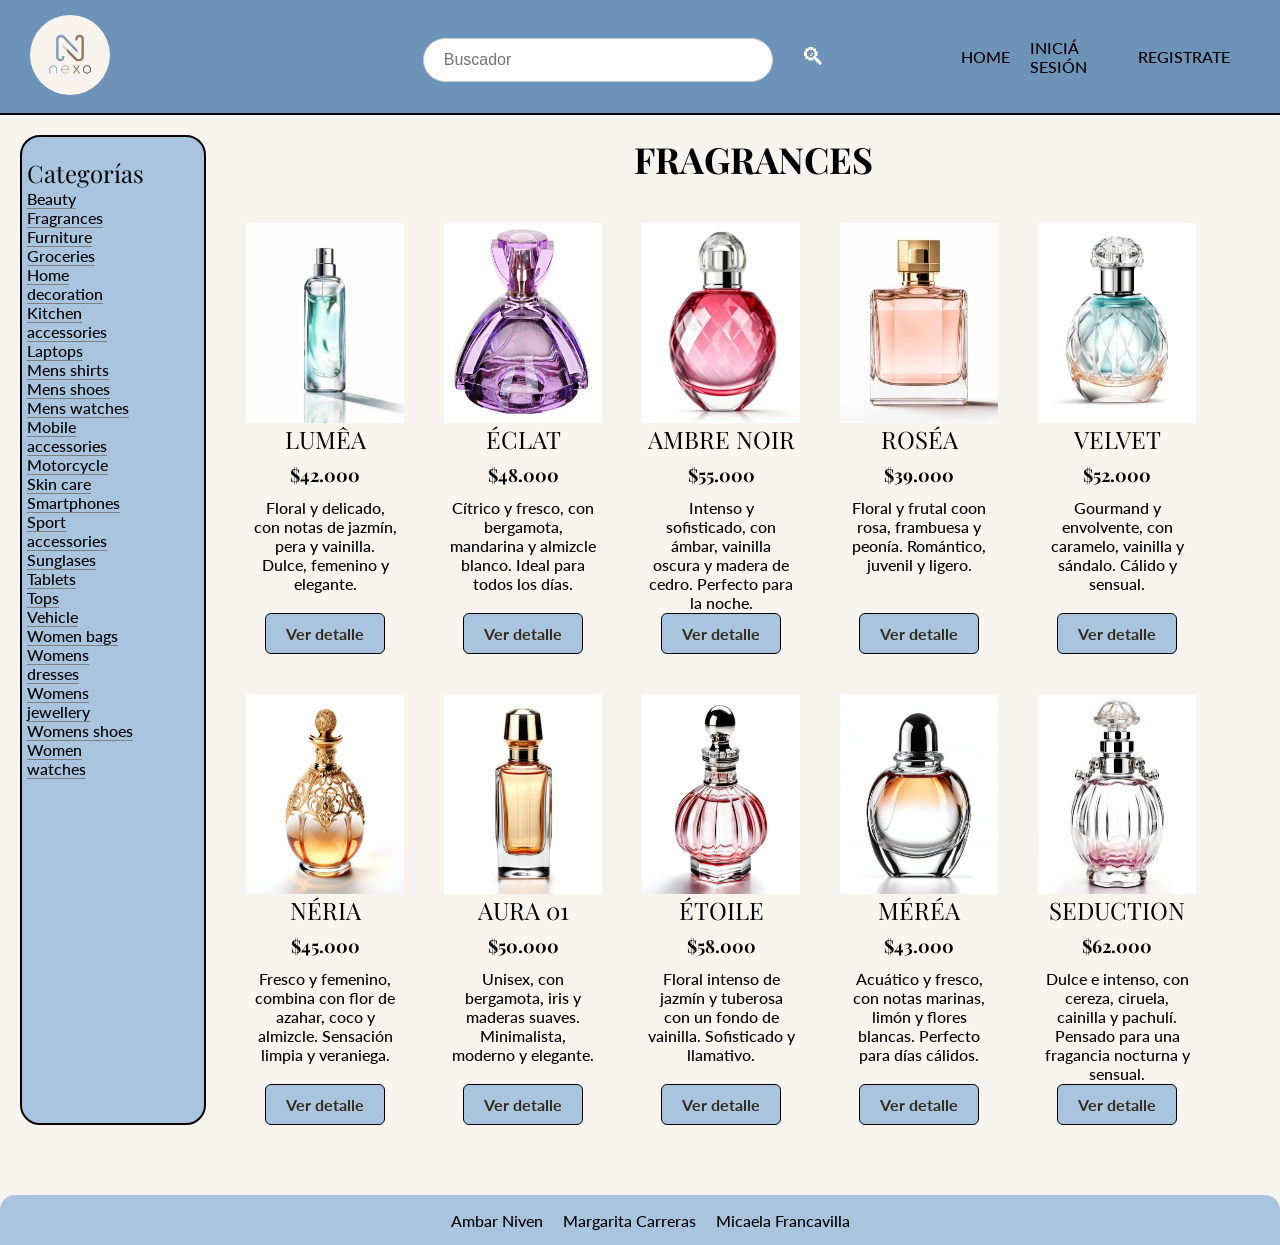
==== category.html @ c37b8be6 "buscador" ====
<!DOCTYPE html>
<html>
<head>
    <meta charset="UTF-8">
    <title>Nexo</title>
    <meta name="viewport" content="width=device-width, initial-scale=1">
    <link href="./css/style.css" rel="stylesheet">
    <link rel="preconnect" href="https://fonts.googleapis.com">
    <link rel="preconnect" href="https://fonts.gstatic.com" crossorigin>
    <link href="https://fonts.googleapis.com/css2?family=Playfair+Display:ital,wght@0,400..900;1,400..900&display=swap" rel="stylesheet">
    <link rel="preconnect" href="https://fonts.googleapis.com">
    <link rel="preconnect" href="https://fonts.gstatic.com" crossorigin>
    <link href="https://fonts.googleapis.com/css2?family=Lato:ital,wght@0,100;0,300;0,400;0,700;0,900;1,100;1,300;1,400;1,700;1,900&family=Montserrat:ital,wght@0,100..900;1,100..900&family=Playfair+Display:ital,wght@0,400..900;1,400..900&display=swap" rel="stylesheet">
</head>
<body>
     <header>
        <a href="./index.html">
        <img class="logo" src="./img/logo.jpeg" alt="logo de la tienda">
        </a>
      
        <div class="buscador">
                <form action="./search-results.html" method="get">
                <input type="text" name="search" placeholder="Buscador">
                <button type="submit">🔍︎​</button>
                </form>
            <p class="error-buscador"></p>
        </div>
        <nav class="registro" >
        <a  href="./index.html" class="registro-individual">HOME</a>
        <a  href="./login.html" class="registro-individual">INICIÁ SESIÓN </a>
        <a href="./register.html" class="registro-individual">REGISTRATE</a>
        </nav>
    </header>
    <main class="contenido">
        <aside class="catalogo">
            <div class="navegacionvertical">
                <h2>Categorías</h2>
                <ul>
                    <li><a class="categorias" href="./category.html">Beauty</a></li>
                    <li><a class="categorias" href="./category.html">Fragrances</a></li>
                    <li><a class="categorias" href="./category.html">Furniture</a></li>
                    <li><a class="categorias" href="./category.html">Groceries</a></li>
                    <li><a class="categorias" href="./category.html">Home decoration</a></li>
                    <li><a class="categorias" href="./category.html">Kitchen accessories</a></li>
                    <li><a class="categorias" href="./category.html">Laptops</a></li>
                    <li><a class="categorias" href="./category.html">Mens shirts</a></li>
                    <li><a class="categorias" href="./category.html">Mens shoes</a></li>
                    <li><a class="categorias" href="./category.html">Mens watches</a></li>
                    <li><a class="categorias" href="./category.html">Mobile accessories</a></li>
                    <li><a class="categorias" href="./category.html">Motorcycle</a></li>
                    <li><a class="categorias" href="./category.html">Skin care</a></li>
                    <li><a class="categorias" href="./category.html">Smartphones</a></li>
                    <li><a class="categorias" href="./category.html">Sport accessories</a></li>
                    <li><a class="categorias" href="./category.html">Sunglases</a></li>
                    <li><a class="categorias" href="./category.html">Tablets</a></li>
                    <li><a class="categorias" href="./category.html">Tops</a></li>
                    <li><a class="categorias" href="./category.html">Vehicle</a></li>
                    <li><a class="categorias" href="./category.html">Women bags</a></li>
                    <li><a class="categorias" href="./category.html">Womens dresses</a></li>
                    <li><a class="categorias" href="./category.html">Womens jewellery</a></li>
                    <li><a class="categorias" href="./category.html">Womens shoes</a></li>
                    <li><a class="categorias" href="./category.html">Women watches</a></li>
                </ul>
            </div>
        </aside>
    <section class="productos-categoria">
        <h1>FRAGRANCES</h1>
        <article class="productoindividual">
            <img class="imagenes" src="./img/lumea.jpg" alt="Luméa">
            <h2>LUMÊA</h2>
            <h3>$42.000</h3>
            <p class="descperfume">Floral y delicado, con notas de jazmín, pera y vainilla. Dulce, femenino y elegante.</p>
            <a href="./product.html" class="detalle">Ver detalle</a>
        </article>
        <article class="productoindividual">
            <img class="imagenes" src="./img/eclat.webp" alt="Éclat">
            <h2>ÉCLAT</h2>
            <h3>$48.000</h3>
            <p class="descperfume">Cítrico y fresco, con bergamota, mandarina y almizcle blanco. Ideal para todos los días.</p>
            <a href="./product.html" class="detalle">Ver detalle</a>
        </article>
        <article class="productoindividual">
            <img class="imagenes" src="./img/ambrenoir.webp" alt="Ambre Noir">
            <h2>AMBRE NOIR</h2>
            <h3>$55.000</h3>
            <p class="descperfume">Intenso y sofisticado, con ámbar, vainilla oscura y madera de cedro. Perfecto para la noche.</p>
            <a href="./product.html" class="detalle">Ver detalle</a>
        </article>
        <article class="productoindividual">
            <img class="imagenes" src="./img/rosea.jpg" alt="Roséa">
            <h2>ROSÉA</h2>
            <h3>$39.000</h3>
            <p class="descperfume">Floral y frutal coon rosa, frambuesa y peonía. Romántico, juvenil y ligero.</p>
            <a href="./product.html" class="detalle">Ver detalle</a>
        </article>
        <article class="productoindividual">
            <img class="imagenes" src="./img/velvet.jpg" alt="Velvet">
            <h2>VELVET</h2>
            <h3>$52.000</h3>
            <p class="descperfume">Gourmand y envolvente, con caramelo, vainilla y sándalo. Cálido y sensual.</p>
            <a href="./product.html" class="detalle">Ver detalle</a>
        </article>
        <article class="productoindividual">
            <img class="imagenes" src="./img/neria.jpg" alt="Néria">
            <h2>NÉRIA</h2>
            <h3>$45.000</h3>
            <p class="descperfume"> Fresco y femenino, combina con flor de azahar, coco y almizcle. Sensación limpia y veraniega.</p>
            <a href="./product.html" class="detalle">Ver detalle</a>
        </article>
        <article class="productoindividual">
            <img class="imagenes" src="./img/aura01.jpg" alt="Aura 01">
            <h2>AURA 01</h2>
            <h3>$50.000</h3>
            <p class="descperfume">Unisex, con bergamota, iris y maderas suaves. Minimalista, moderno y elegante.</p>
            <a href="./product.html" class="detalle">Ver detalle</a>
        </article>
        <article class="productoindividual">
            <img class="imagenes" src="./img/etoile.avif" alt="Étoile">
            <h2>ÉTOILE</h2>
            <h3>$58.000</h3>
            <p class="descperfume">Floral intenso de jazmín y tuberosa con un fondo de vainilla. Sofisticado y llamativo.</p>
            <a href="./product.html" class="detalle">Ver detalle</a>
        </article>
        <article class="productoindividual">
            <img class="imagenes" src="./img/merea.jpg" alt="Méréa">
            <h2>MÉRÉA</h2>
            <h3>$43.000</h3>
            <p class="descperfume">Acuático y fresco, con notas marinas, limón y flores blancas. Perfecto para días cálidos.</p>
            <a href="./product.html" class="detalle">Ver detalle</a>
        </article>
        <article class="productoindividual">
            <img class="imagenes" src="./img/seduction.jpg" alt="Seduction">
            <h2>SEDUCTION</h2>
            <h3>$62.000</h3>
            <p class="descperfume">Dulce e intenso, con cereza, ciruela, cainilla y pachulí. Pensado para una fragancia nocturna y sensual.</p>
            <a href="./product.html" class="detalle">Ver detalle</a>
        </article>
    </section>
    </main>
    <footer>
        <p class="integrantes">Ambar Niven</p>
        <p class="integrantes">Margarita Carreras</p>
        <p class="integrantes">Micaela Francavilla</p>
    </footer>
    <script src="./js/category.js"></script>
</body>
</html>
---- css/style.css ----
*{
    box-sizing: border-box;
    padding: 0;
    margin: 0;
    list-style: none;
    text-decoration: none;
}
header {
    width: 100%;
    background-color: #6e93b8;
    display: flex;
    align-items: center;
    border-bottom:solid 2px #000000;
    justify-content: space-between;
    padding: 15px 30px;
}
header a {
    text-decoration: none;
    color: #000000;
    
}
.registro {
    display: flex;
    align-items: center;
}
.registro-individual {
    margin-right: 20px;
}
body {
    background-color: #f8f5f0;
    font-family: 'Lato', sans-serif;
    font-weight: 430;
}
header img {
    width: 80px;
}
.catalogo{
    margin: 20px;
    padding: 20px 60px 20px 5px;
    background-color: #a9c4de;
    border-radius: 20px;
    border: solid 2px black;
}
section {
    display: flex;
    flex-wrap: wrap;
    justify-content: flex-start;
    width: 100%;
}
.imagenes {
    width: 100%;
    height: 200px;
}
article {
    width: 15%;
    justify-content: space-between;
    margin: 20px;
}
main {
   width: 100%;
}
main h1 {
    text-align: center;
    margin-bottom: 20px;
}
.productos-masvendidos {
    display: flex;
    flex-wrap: wrap;
    justify-content: flex-start;
    
}
.productoindividual {
    display: flex;
    flex-direction: column;
    align-items: center;
    text-align: center;
    justify-content: space-between;
}
.productoindividual h2 {
    height: 40px;
}
.productoindividual h3 {
    height: 30px;
}
.productoindividual p {
    height: 100px;
}
.productos-recomendados{
   display: flex;
   flex-wrap: wrap;
   justify-content: flex-start;
}
.productos-masvendidos h1 {
    margin-top: 20px;
    width: 100%;
}
.productos-recomendados h2 {
   width: 100%;
   margin-top: 30px;
   text-align: center;
   font-size: 35px;
   font-weight: bold;
}
.contenido{
    display: flex;
    width: 100%;
    box-sizing: border-box;
}
.detalle {
    display: inline-block;
    text-decoration: none;
    color: #342b1c;
    border: solid 1px #000000;
    background-color: #a9c4de;
    padding: 10px 0;
    margin-top: 10px;
    width: 120px;
    text-align: center;
    border-radius: 6px;
    font-weight: bold;
    
}
.categorias {
    border-bottom: 1px solid gray;
    margin: 10px 0px;
    color: black;
}
.logo {
    border-radius: 70px;
}
.detalle-producto {
    display: flex;
    width: 760px;
    align-items: center;
}

.detalle-producto div {
    display: flex;
    flex-direction: column;
    margin: 20px 30px;
}
.detalleproductoind {
    margin-bottom: 15px;
}
.detalle-producto h2 {
    font-size: 40px;
}
.detalle-producto h3 {
    font-size: 25px;
}
.contenido-producto {
    flex-wrap: wrap;
}
.reviews {
    width: 100%;
    justify-content: center;
    
}

.reviews article {
    width: 25%;
    background-color: #997c5f;
    border: solid 1px #000000;
    margin-right: 10px;
}
.reviews h1 {
    margin-top: 10px;
    margin-bottom: 20px;
    width: 100%;
    text-align: center;
    text-transform: uppercase;
}
.textoreview {
    margin: 10px;
}
.nombrereview {
    color: rgba(0, 0, 0, 0.408);
}
.imagen-detalle {
    margin-top: 25px;
    width: 450px;
    height: 525px;
}
.productos-categoria {
    display: flex;
    flex-wrap: wrap;
    justify-content: flex-start;
   
}
.productos-categoria h1 {
    width: 100%;
    text-align: center;
    margin-top: 20px;
}
footer{
    display: flex;
    align-items: center;
    justify-content: center;
    border-top-left-radius: 15px;
    border-top-right-radius: 15px;
    background-color: #a9c4de;
    height: 50px;
    margin-top: 50px;
    padding: 15px;
    
}
.integrantes {
    margin-left: 20px;
}
.mainregister {
    display: flex;
    text-align: center;
    flex-direction: column;
    align-items: center;
}
.section-register {
    display: flex;
    background-color: white;
    border: black solid 1px;
    width: 350px;
    height: 300px;

}
.div-register{
    margin: 20px;
}

.textoregistro {
    text-align: left;
}
.tituloregistro {
    margin-top: 50px;
}
.footerregister{ 
    margin-top: 252px;
}
.botonregistrarme{
    background-color: #a9c4de;
    padding: 5px;
}
.section-login {
    display: flex;
    background-color: white;
    border: black solid 1px;
    width: 310px;
    height: 220px;
}
.footerlogin {
    margin-top: 332px;
}
.buscador {
    width: 700px;
    display: flex;
    justify-content: center;
    margin-left: 200px;
}
.buscador input {
    width: 350px;
    padding: 12px 20px;
    font-size: 16px;
    border: 1px solid #ccc; 
    border-radius: 25px;
}
.buscador button {
    padding: 12px 24px;
    font-size: 24px;
    border: none;
    background-color: #6e93b8;
    color: white;
    border-radius: 25px;
}
.noresultados {
    display: none;
    text-align: center;
    margin-top: 10px;
    font-style: italic;
    color:rgb(57, 57, 57);
}
h1 {
    font-family: 'Playfair Display', serif;
    font-size: 36px;
    font-weight: bold;
}
h2 {
    font-family: 'Playfair Display', serif;
    font-size: 24px;
    font-weight: normal;
}
h3 {
    font-family: 'Playfair Display', sans-serif;
    font-size: 18px;
    font-weight: bold;
}
.descperfume {
    text-align: center;
    margin: 5px;
}

@media (max-width: 768px) {
    header {
        flex-wrap: wrap;
        padding: 15px;
    }
    .buscador {
        width: 100%;
        margin-left: 0;
        margin-top: 10px;
        justify-content: center;
    }
    .buscador input {
        width: 60%;
    }
    .contenido {
        flex-wrap: wrap;
    }
    .catalogo {
        width: 100%;
        margin: 10px 0;
        padding: 20px;
    }
    article.productoindividual {
        width: 30%;
    }
    .detalle-producto {
        width: 100%;
        flex-wrap: wrap;
    }
    .imagen-detalle {
        width: 80vw;
        height: auto;
    }
    .reviews article {
        width: 45%;
    }
}

@media (max-width: 420px) {
    header {
        flex-direction: column;
        align-items: center;
        text-align: center;
    }
    .registro {
        flex-direction: row;
        flex-wrap: wrap;
        justify-content: center;
        margin-top: 10px;
    }
    .registro-individual {
        margin: 5px 10px;
    }
    .buscador {
        width: 90%;
        margin: 10px auto;
    }
    .buscador input {
        width: 70%;
    }
    .catalogo {
        width: 80%;
        margin: 20px auto;
        padding: 20px;
    }
    article.productoindividual {
        width: 90%;
        margin: 10px auto;
    }
    .imagenes {
        width: 100%;
        height: auto;
    }
    .reviews article {
        width: 90%;
        margin: 10px auto;
    }
    .section-register {
        width: 90vw;
        height: auto;
    }
    .section-login {
        width: 90vw;
        height: auto;
    }
    h1 {
        font-size: 26px;
    }
    .productos-masvendidos h1 {
        width: 100%;
        padding: 0 10px;
    }
    .productos-recomendados h1 {
         width: 100%;
        padding: 0 10px;
    }      
}
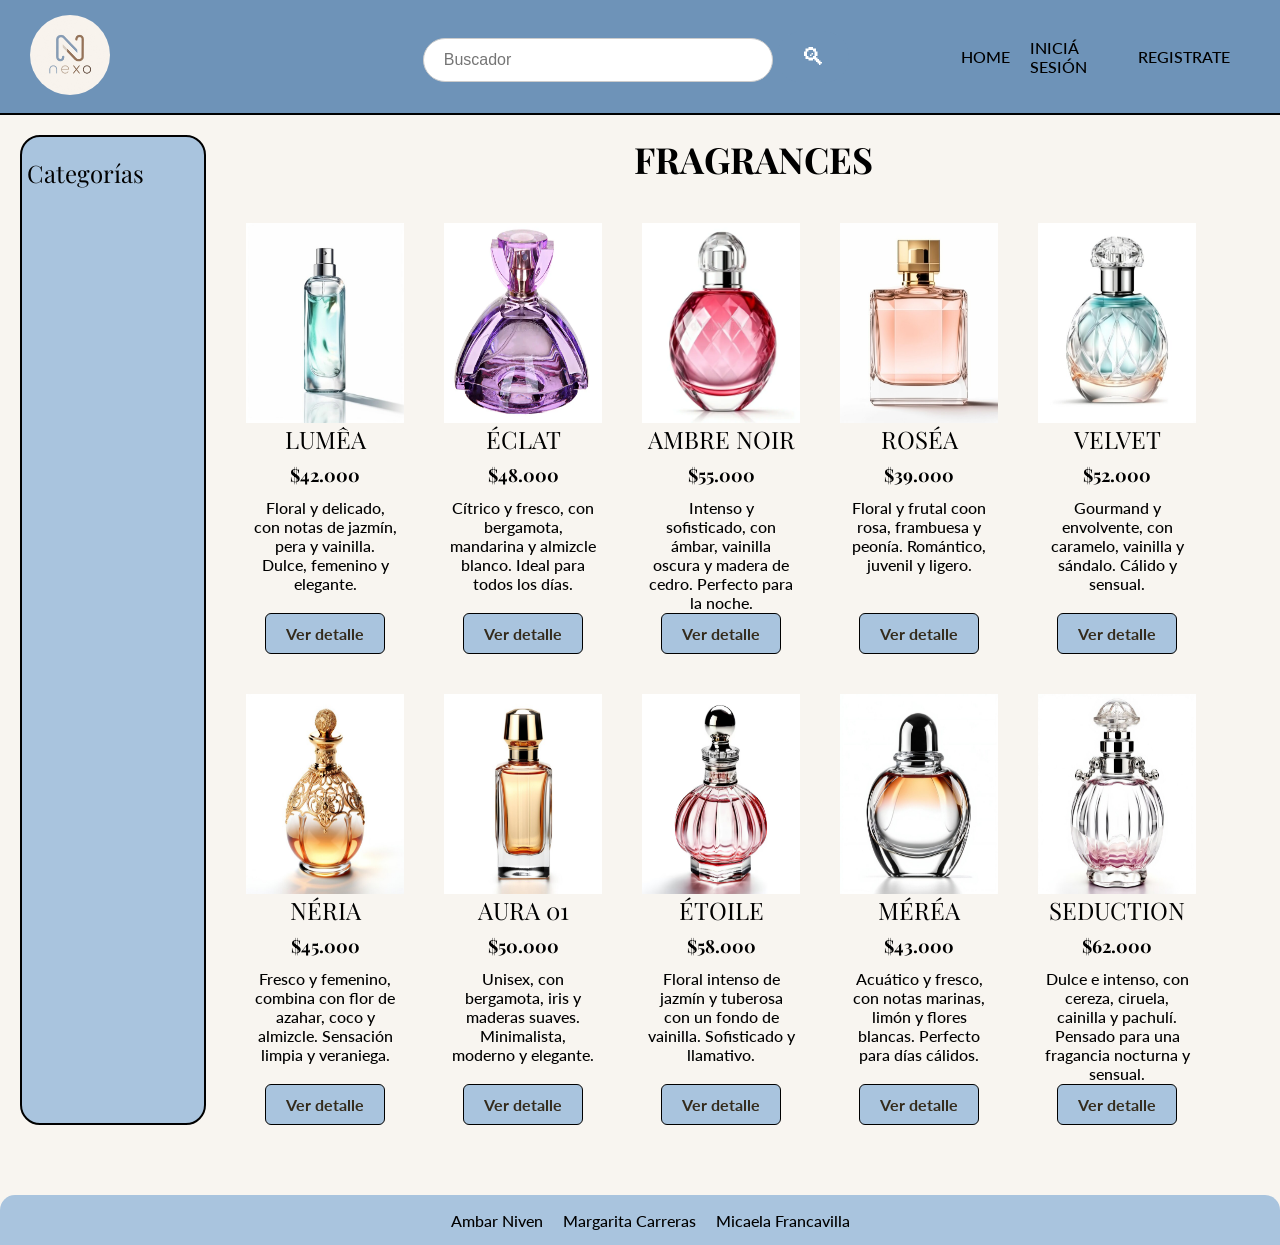
==== commit eb533529: "Vincule la API al navegador horizontal" ====
--- a/category.html
+++ b/category.html
@@ -22,8 +22,9 @@
                 <form action="./search-results.html" method="get">
                 <input type="text" name="search" placeholder="Buscador">
                 <button type="submit">🔍︎​</button>
+                <p class="error-buscador"></p>
                 </form>
-            <p class="error-buscador"></p>
+            
         </div>
         <nav class="registro" >
         <a  href="./index.html" class="registro-individual">HOME</a>
@@ -36,30 +37,7 @@
             <div class="navegacionvertical">
                 <h2>Categorías</h2>
                 <ul>
-                    <li><a class="categorias" href="./category.html">Beauty</a></li>
-                    <li><a class="categorias" href="./category.html">Fragrances</a></li>
-                    <li><a class="categorias" href="./category.html">Furniture</a></li>
-                    <li><a class="categorias" href="./category.html">Groceries</a></li>
-                    <li><a class="categorias" href="./category.html">Home decoration</a></li>
-                    <li><a class="categorias" href="./category.html">Kitchen accessories</a></li>
-                    <li><a class="categorias" href="./category.html">Laptops</a></li>
-                    <li><a class="categorias" href="./category.html">Mens shirts</a></li>
-                    <li><a class="categorias" href="./category.html">Mens shoes</a></li>
-                    <li><a class="categorias" href="./category.html">Mens watches</a></li>
-                    <li><a class="categorias" href="./category.html">Mobile accessories</a></li>
-                    <li><a class="categorias" href="./category.html">Motorcycle</a></li>
-                    <li><a class="categorias" href="./category.html">Skin care</a></li>
-                    <li><a class="categorias" href="./category.html">Smartphones</a></li>
-                    <li><a class="categorias" href="./category.html">Sport accessories</a></li>
-                    <li><a class="categorias" href="./category.html">Sunglases</a></li>
-                    <li><a class="categorias" href="./category.html">Tablets</a></li>
-                    <li><a class="categorias" href="./category.html">Tops</a></li>
-                    <li><a class="categorias" href="./category.html">Vehicle</a></li>
-                    <li><a class="categorias" href="./category.html">Women bags</a></li>
-                    <li><a class="categorias" href="./category.html">Womens dresses</a></li>
-                    <li><a class="categorias" href="./category.html">Womens jewellery</a></li>
-                    <li><a class="categorias" href="./category.html">Womens shoes</a></li>
-                    <li><a class="categorias" href="./category.html">Women watches</a></li>
+            
                 </ul>
             </div>
         </aside>
@@ -143,5 +121,6 @@
         <p class="integrantes">Micaela Francavilla</p>
     </footer>
     <script src="./js/category.js"></script>
+
 </body>
 </html>
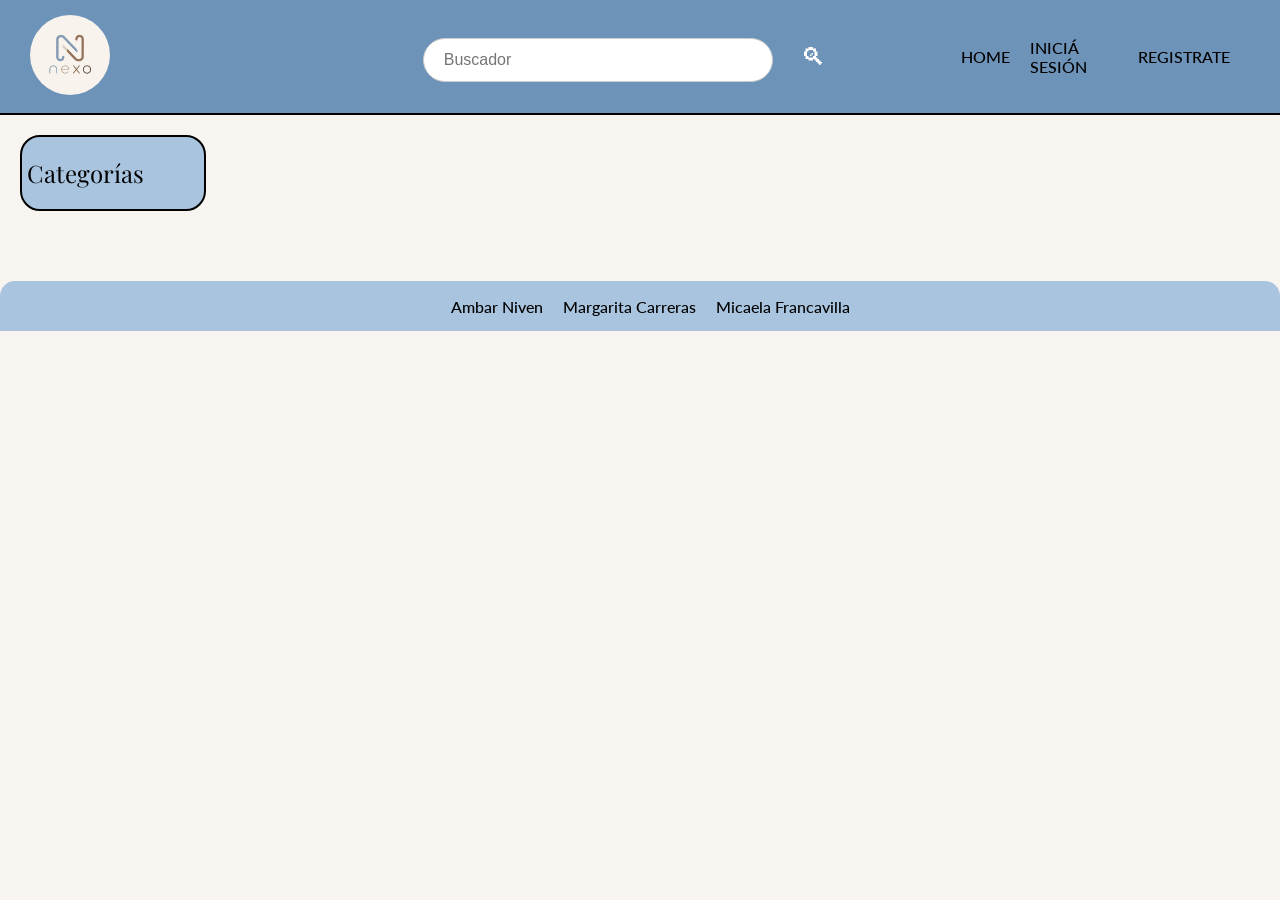
==== commit 97284276: "categoria" ====
--- a/category.html
+++ b/category.html
@@ -42,77 +42,8 @@
             </div>
         </aside>
     <section class="productos-categoria">
-        <h1>FRAGRANCES</h1>
-        <article class="productoindividual">
-            <img class="imagenes" src="./img/lumea.jpg" alt="Luméa">
-            <h2>LUMÊA</h2>
-            <h3>$42.000</h3>
-            <p class="descperfume">Floral y delicado, con notas de jazmín, pera y vainilla. Dulce, femenino y elegante.</p>
-            <a href="./product.html" class="detalle">Ver detalle</a>
-        </article>
-        <article class="productoindividual">
-            <img class="imagenes" src="./img/eclat.webp" alt="Éclat">
-            <h2>ÉCLAT</h2>
-            <h3>$48.000</h3>
-            <p class="descperfume">Cítrico y fresco, con bergamota, mandarina y almizcle blanco. Ideal para todos los días.</p>
-            <a href="./product.html" class="detalle">Ver detalle</a>
-        </article>
-        <article class="productoindividual">
-            <img class="imagenes" src="./img/ambrenoir.webp" alt="Ambre Noir">
-            <h2>AMBRE NOIR</h2>
-            <h3>$55.000</h3>
-            <p class="descperfume">Intenso y sofisticado, con ámbar, vainilla oscura y madera de cedro. Perfecto para la noche.</p>
-            <a href="./product.html" class="detalle">Ver detalle</a>
-        </article>
-        <article class="productoindividual">
-            <img class="imagenes" src="./img/rosea.jpg" alt="Roséa">
-            <h2>ROSÉA</h2>
-            <h3>$39.000</h3>
-            <p class="descperfume">Floral y frutal coon rosa, frambuesa y peonía. Romántico, juvenil y ligero.</p>
-            <a href="./product.html" class="detalle">Ver detalle</a>
-        </article>
-        <article class="productoindividual">
-            <img class="imagenes" src="./img/velvet.jpg" alt="Velvet">
-            <h2>VELVET</h2>
-            <h3>$52.000</h3>
-            <p class="descperfume">Gourmand y envolvente, con caramelo, vainilla y sándalo. Cálido y sensual.</p>
-            <a href="./product.html" class="detalle">Ver detalle</a>
-        </article>
-        <article class="productoindividual">
-            <img class="imagenes" src="./img/neria.jpg" alt="Néria">
-            <h2>NÉRIA</h2>
-            <h3>$45.000</h3>
-            <p class="descperfume"> Fresco y femenino, combina con flor de azahar, coco y almizcle. Sensación limpia y veraniega.</p>
-            <a href="./product.html" class="detalle">Ver detalle</a>
-        </article>
-        <article class="productoindividual">
-            <img class="imagenes" src="./img/aura01.jpg" alt="Aura 01">
-            <h2>AURA 01</h2>
-            <h3>$50.000</h3>
-            <p class="descperfume">Unisex, con bergamota, iris y maderas suaves. Minimalista, moderno y elegante.</p>
-            <a href="./product.html" class="detalle">Ver detalle</a>
-        </article>
-        <article class="productoindividual">
-            <img class="imagenes" src="./img/etoile.avif" alt="Étoile">
-            <h2>ÉTOILE</h2>
-            <h3>$58.000</h3>
-            <p class="descperfume">Floral intenso de jazmín y tuberosa con un fondo de vainilla. Sofisticado y llamativo.</p>
-            <a href="./product.html" class="detalle">Ver detalle</a>
-        </article>
-        <article class="productoindividual">
-            <img class="imagenes" src="./img/merea.jpg" alt="Méréa">
-            <h2>MÉRÉA</h2>
-            <h3>$43.000</h3>
-            <p class="descperfume">Acuático y fresco, con notas marinas, limón y flores blancas. Perfecto para días cálidos.</p>
-            <a href="./product.html" class="detalle">Ver detalle</a>
-        </article>
-        <article class="productoindividual">
-            <img class="imagenes" src="./img/seduction.jpg" alt="Seduction">
-            <h2>SEDUCTION</h2>
-            <h3>$62.000</h3>
-            <p class="descperfume">Dulce e intenso, con cereza, ciruela, cainilla y pachulí. Pensado para una fragancia nocturna y sensual.</p>
-            <a href="./product.html" class="detalle">Ver detalle</a>
-        </article>
+        <h1></h1>
+        <div class="lista-productos"></div>
     </section>
     </main>
     <footer>
--- a/css/style.css
+++ b/css/style.css
@@ -63,44 +63,8 @@
     text-align: center;
     margin-bottom: 20px;
 }
-.productos-masvendidos {
-    display: flex;
-    flex-wrap: wrap;
-    justify-content: flex-start;
-    
-}
-.productoindividual {
-    display: flex;
-    flex-direction: column;
-    align-items: center;
-    text-align: center;
-    justify-content: space-between;
-}
-.productoindividual h2 {
-    height: 40px;
-}
-.productoindividual h3 {
-    height: 30px;
-}
-.productoindividual p {
-    height: 100px;
-}
-.productos-recomendados{
-   display: flex;
-   flex-wrap: wrap;
-   justify-content: flex-start;
-}
-.productos-masvendidos h1 {
-    margin-top: 20px;
-    width: 100%;
-}
-.productos-recomendados h2 {
-   width: 100%;
-   margin-top: 30px;
-   text-align: center;
-   font-size: 35px;
-   font-weight: bold;
-}
+
+
 .contenido{
     display: flex;
     width: 100%;
@@ -151,12 +115,20 @@
 .contenido-producto {
     flex-wrap: wrap;
 }
+.lista-productos {
+    display: flex;
+    flex-wrap: wrap;
+}
 .reviews {
     width: 100%;
     justify-content: center;
     
 }
-
+.detalle-reviews {
+    width: 100%;
+    display: flex;
+    justify-content: center;
+}
 .reviews article {
     width: 25%;
     background-color: #997c5f;
@@ -296,6 +268,38 @@
     margin: 5px;
 }
 
+.producto {
+    width: 220px;
+    margin: 10px;
+    padding: 10px;
+    display: flex;
+    flex-direction: column;
+    justify-content: space-between;
+    border: 1px solid #ccc;
+}
+
+.producto img {
+    width: 100%;
+    height: 180px;
+    
+}
+.precio {
+    margin-top: 10px;
+}
+.boton {
+    display: inline-block;
+    background-color: #6d93b8;
+    color: #fff;
+    text-decoration: none;
+    padding: 8px 12px;
+    border-radius: 5px;
+    margin-top: 10px;
+}
+.titulohome {
+    margin: 20px;
+
+}
+
 @media (max-width: 768px) {
     header {
         flex-wrap: wrap;
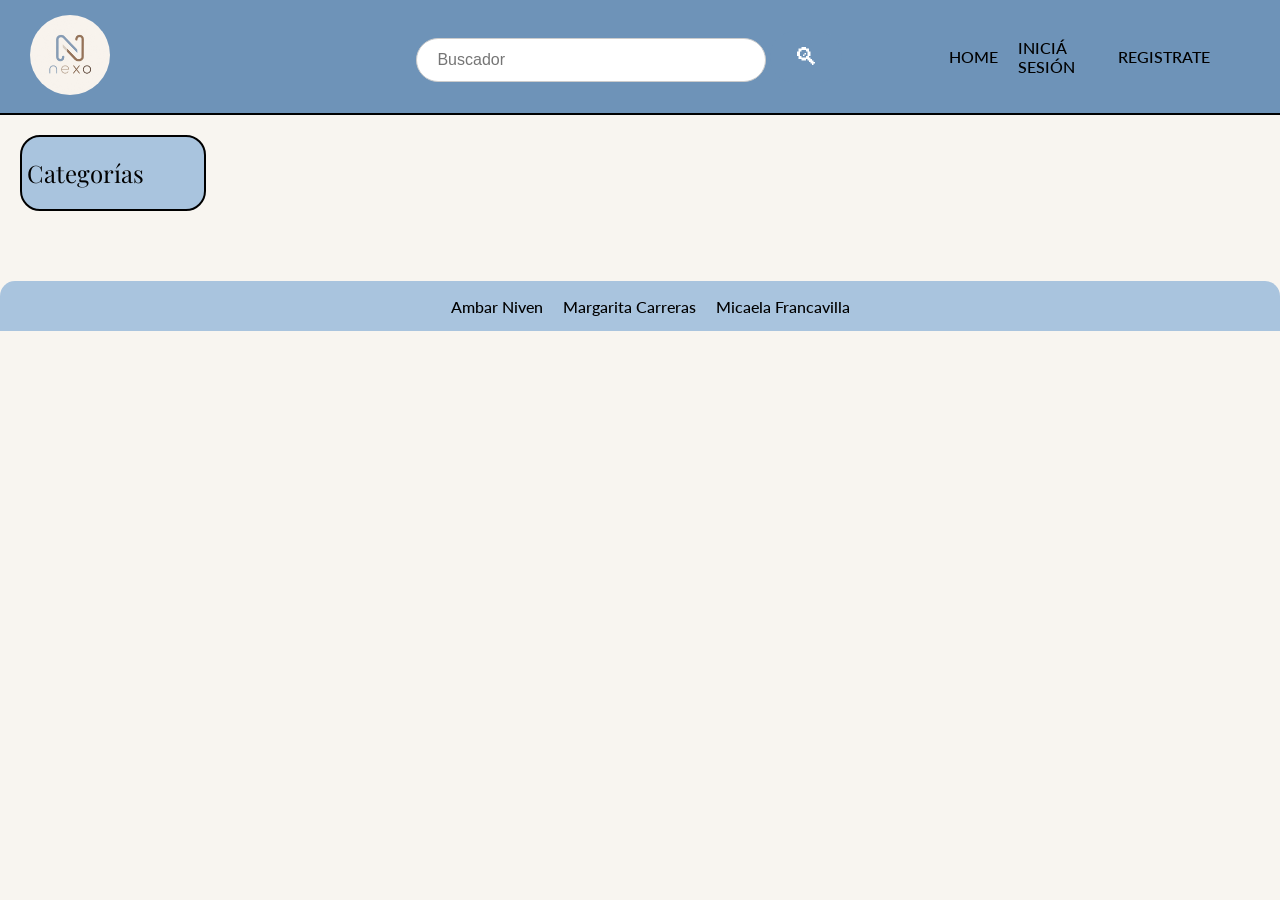
==== commit aa1f49e3: "Ahora queda iniciada la sesion del usuario" ====
--- a/category.html
+++ b/category.html
@@ -28,8 +28,10 @@
         </div>
         <nav class="registro" >
         <a  href="./index.html" class="registro-individual">HOME</a>
-        <a  href="./login.html" class="registro-individual">INICIÁ SESIÓN </a>
-        <a href="./register.html" class="registro-individual">REGISTRATE</a>
+        <a  href="./login.html" class="registro-individual link-login">INICIÁ SESIÓN </a>
+        <a href="./register.html" class="registro-individual link-register">REGISTRATE</a>
+        <p class = "registro-individual saludo"></p>
+        <a href="./index.html" class = "registro-individual link-logout">CERRAR SESIÓN</a>
         </nav>
     </header>
     <main class="contenido">
@@ -52,6 +54,7 @@
         <p class="integrantes">Micaela Francavilla</p>
     </footer>
     <script src="./js/category.js"></script>
+    <script src="./js/saludo.js"></script>
 
 </body>
 </html>
--- a/css/style.css
+++ b/css/style.css
@@ -190,7 +190,7 @@
     background-color: white;
     border: black solid 1px;
     width: 350px;
-    height: 300px;
+   
 
 }
 .div-register{
@@ -215,7 +215,7 @@
     background-color: white;
     border: black solid 1px;
     width: 310px;
-    height: 220px;
+    
 }
 .footerlogin {
     margin-top: 332px;
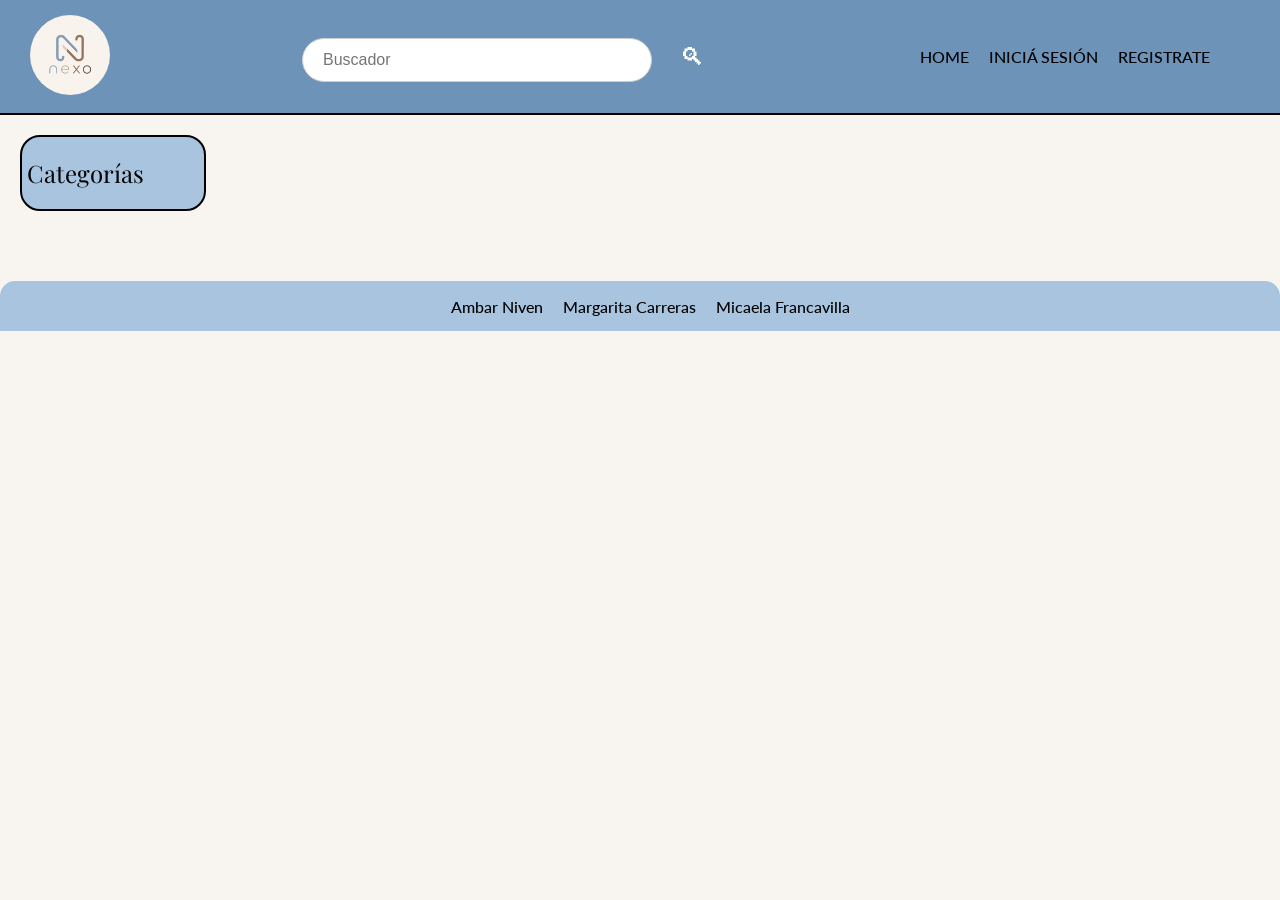
==== commit 30ef161c: "logout" ====
--- a/category.html
+++ b/category.html
@@ -55,6 +55,7 @@
     </footer>
     <script src="./js/category.js"></script>
     <script src="./js/saludo.js"></script>
+    <script src="./js/logout.js"></script>
 
 </body>
 </html>
--- a/css/style.css
+++ b/css/style.css
@@ -224,7 +224,7 @@
     width: 700px;
     display: flex;
     justify-content: center;
-    margin-left: 200px;
+    margin-left: 0px;
 }
 .buscador input {
     width: 350px;
